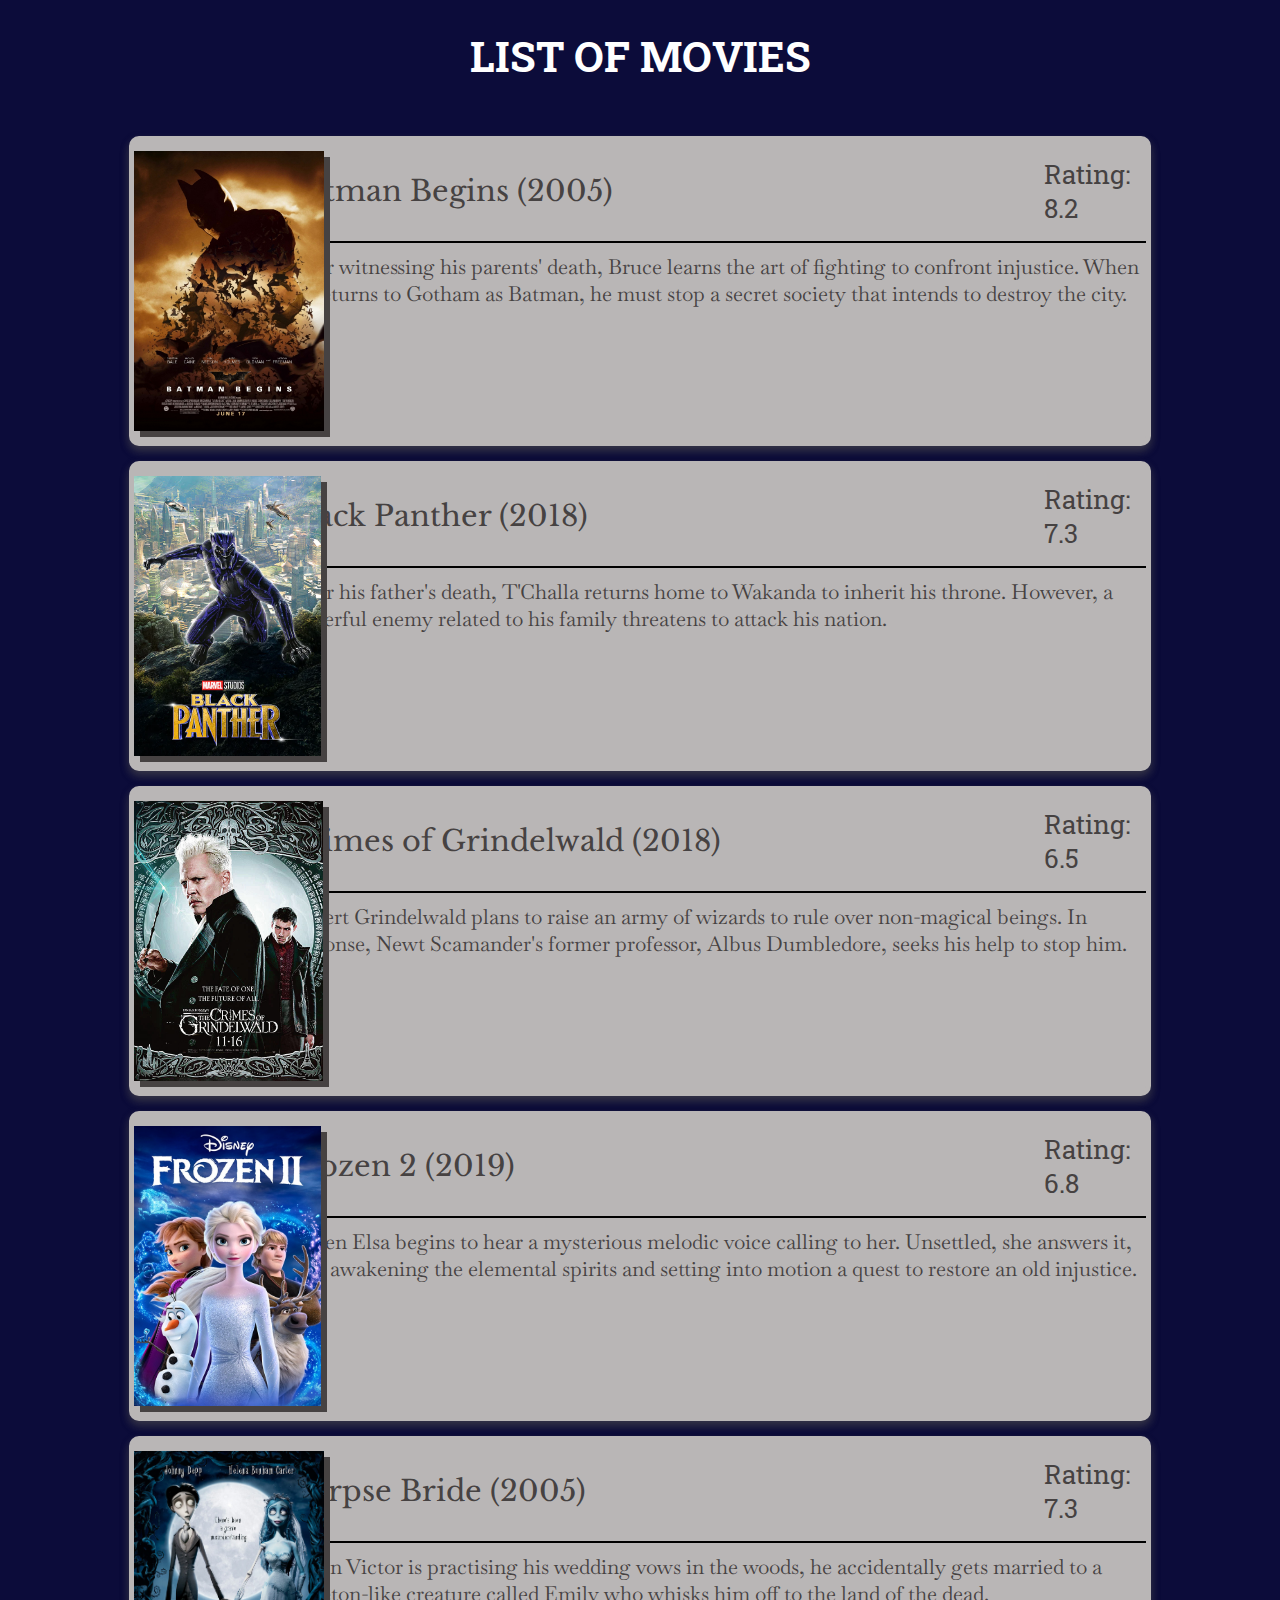
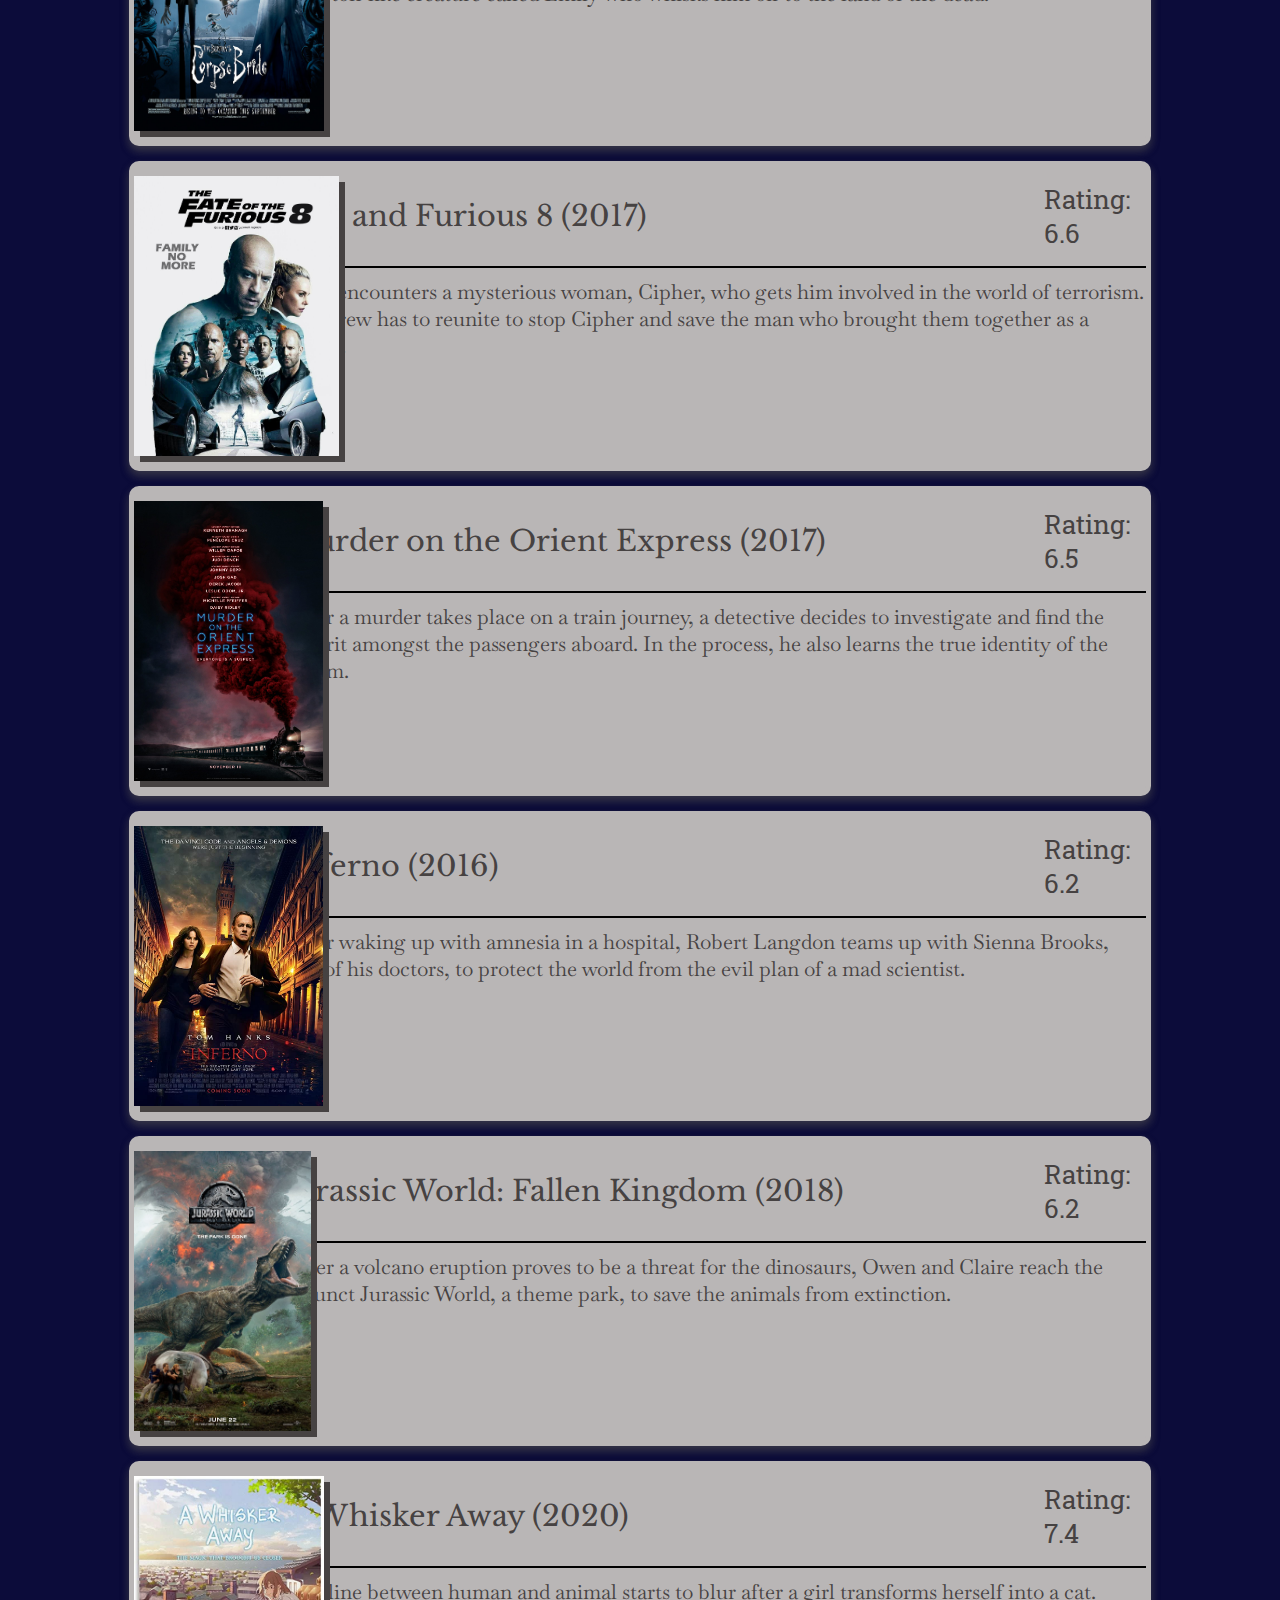
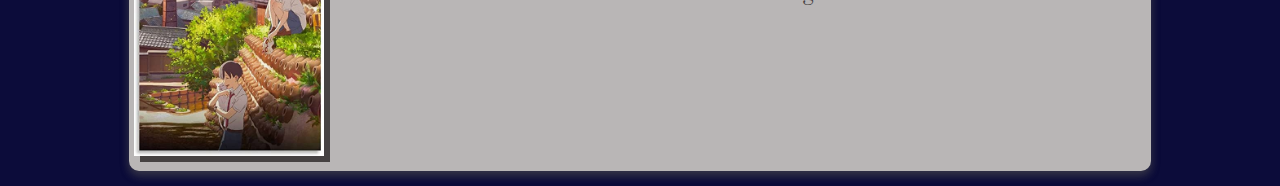
==== index.html @ 49fa0a9e "merapikan file" ====
<!DOCTYPE html>

<html>
    <head>
        <title>Movies Database</title>
        <link rel="stylesheet" href="./style/style.css">
        <script type="text/javascript" src="./script/script.js"></script>
        <meta name="viewport" content="width=device-width, initial-scale=1.0">
    </head>
    <body>
        <header id="header">
            <div>
                <h1>LIST OF MOVIES</h1>
            </div>
        </header>

        <div id="container">
            <script>
                renderList();
            </script>
            <!-- <div class="content">
                <div class="poster"><img></div>
                <div class="title"></div>
                <div class="rating"></div>
                <div class="description"></div>
            </div> -->
        </div>
    </body>
</html>
---- style/style.css ----
@import url('https://fonts.googleapis.com/css2?family=Baskervville&display=swap');
@import url('https://fonts.googleapis.com/css2?family=Libre+Baskerville:wght@700&family=Roboto+Slab:wght@600&display=swap');
@import url('https://fonts.googleapis.com/css2?family=Roboto+Slab:wght@600&display=swap');
html{
    font-family: 'Libre Baskerville', serif;
    background-color: #0c0c3a;
}
header{
    padding-top: 10px;
    text-align: center;
    font-family: 'Roboto Slab', sans-serif;
    color: black;
    font-size: 1.3rem;
    position: sticky;
    background-color: #0c0c3a;
    top: 0;
    padding: 0;
    margin: 0;
    color: white;
}

/*Style dari content*/
#container{
    margin: auto;
    padding-top: 10px;
    width: auto;
    height: auto;
    background-color: #0c0c3a;
}

.content{
    background-color: rgb(185, 182, 182);
    border: 5px solid rgb(185, 182, 182);
    border-radius: 10px;
    margin: 15px auto 15px auto;
    width: 80%;
    height: 300px;
    display: grid;
    grid-template-areas: 
    "poster title rating"
    "poster description description";
    grid-template-columns: 15% auto 10%;
    grid-template-rows: 100px auto;
    box-shadow: 0 4px 8px 0 rgba(90, 87, 87, 0.445), 0 6px 10px 0 rgba(63, 63, 63, 0.294);
    color: rgb(70, 66, 66);
}

.poster{
    grid-area: poster;
}

.title{
    grid-area: title;
    font-family: 'Libre Baskerville', serif;
    font-size: 1.8em;
    align-items: center;
    justify-content: left;
    display: flex;
}

.rating{
    grid-area: rating;
    font-family: 'Roboto Slab', serif;
    font-size: 1.6em;
    align-items: center;
    justify-content: center;
    display: flex;
}

.description{
    font-family: 'Baskervville', serif;
    font-size: 1.3em;
    grid-area: description;
    border-top: 2px solid black;
    padding-top: 10px;
    align-items: top;
    justify-content: left;
    display: flex;
}

img{
    max-width: 250px;
    max-height: 280px;
    margin: 10px auto 10px auto;
    display: flex;
    padding: 0;
    box-shadow: 6px 6px;
}
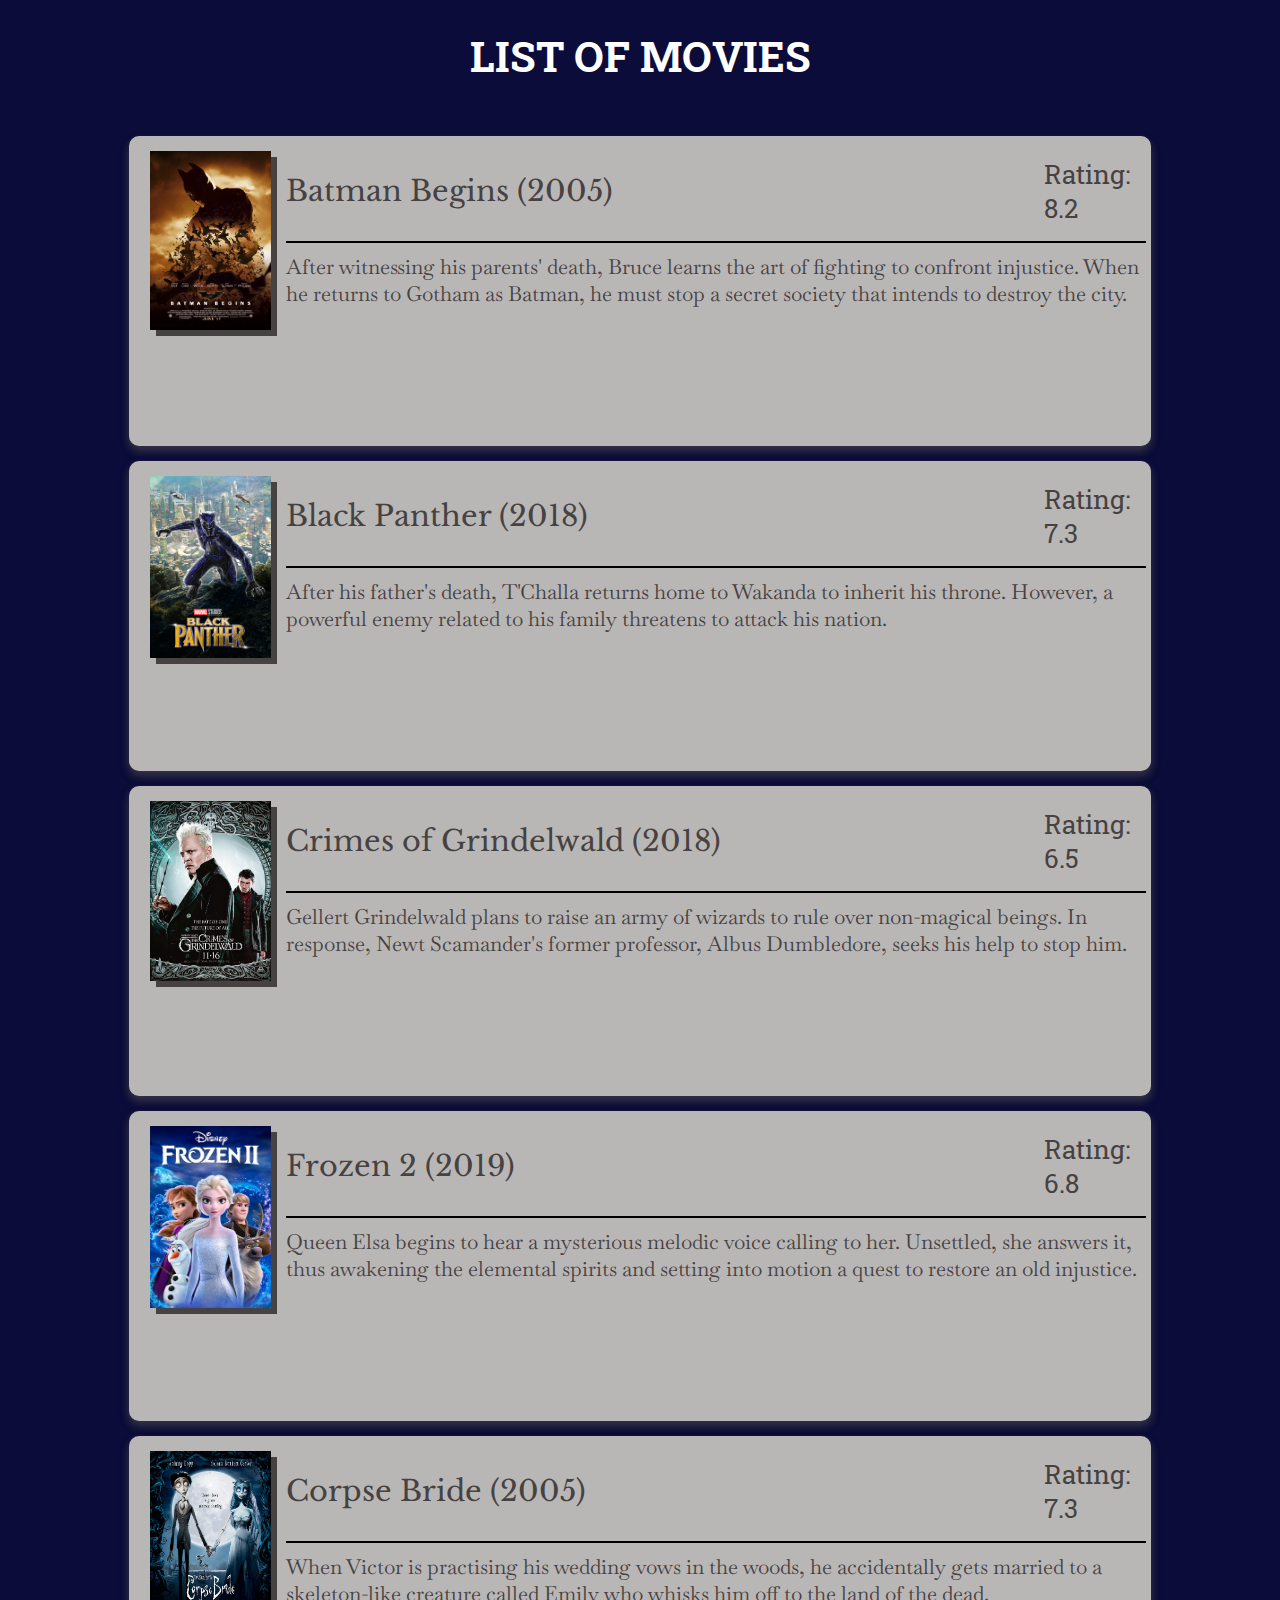
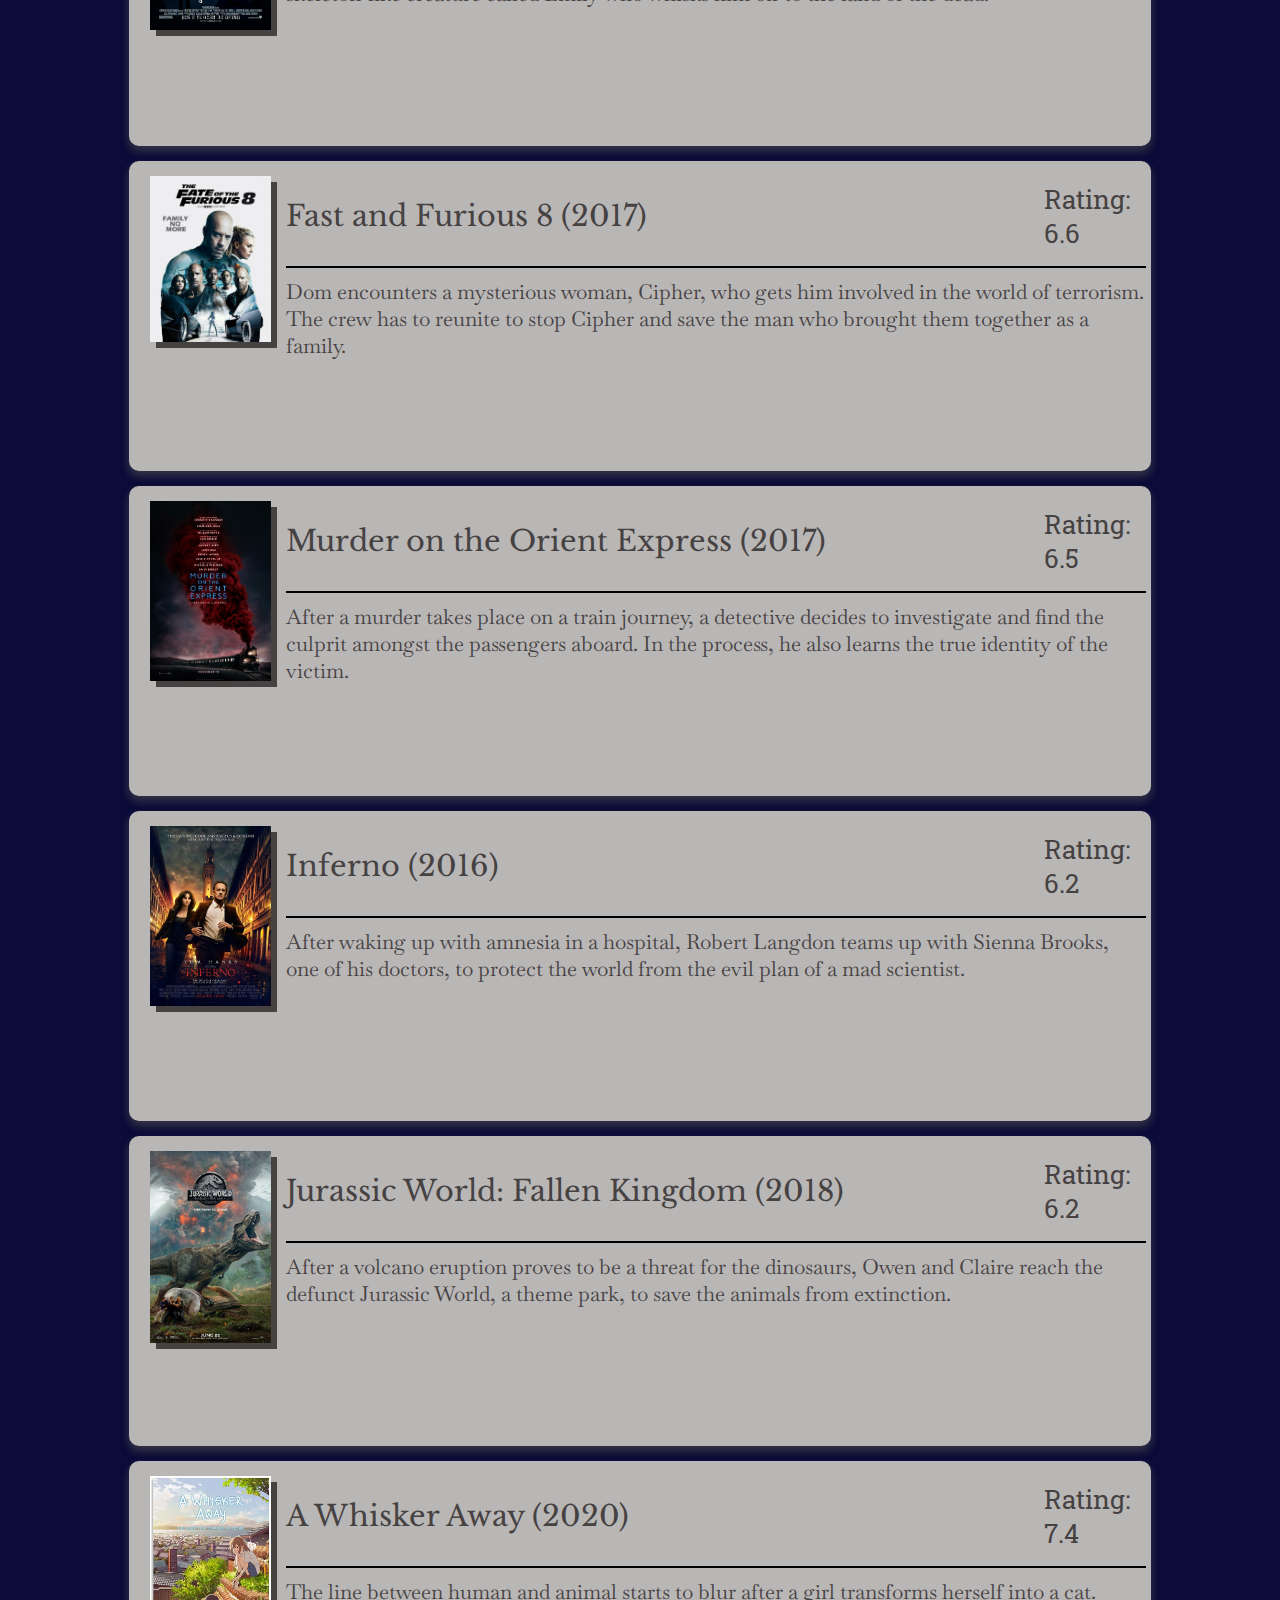
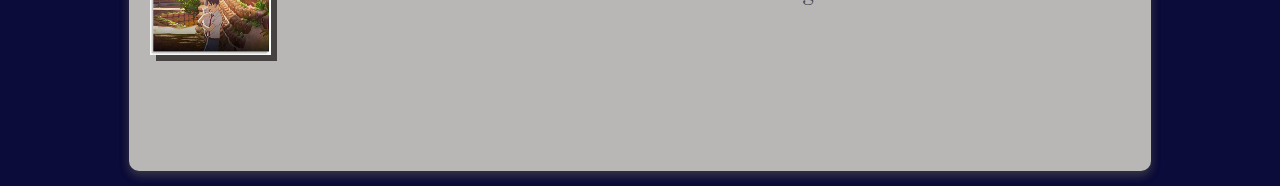
==== commit 084d8057: "Membuat responsif title dan poster sehingga kalo diklik masuk ke page baru, nambahin back button, da" ====
--- a/index.html
+++ b/index.html
@@ -1,28 +1,29 @@
 <!DOCTYPE html>
 
-<html>
+<html lang="en">
     <head>
         <title>Movies Database</title>
         <link rel="stylesheet" href="./style/style.css">
         <script type="text/javascript" src="./script/script.js"></script>
+        <meta charset="UTF-8">
+        <meta http-equiv="X-UA-Compatible" content="IE=edge">
         <meta name="viewport" content="width=device-width, initial-scale=1.0">
     </head>
     <body>
         <header id="header">
-            <div>
-                <h1>LIST OF MOVIES</h1>
-            </div>
+            <h1>LIST OF MOVIES</h1>
         </header>
 
         <div id="container">
             <script>
                 renderList();
             </script>
+            <!-- TEMPLATE DESAIN -->
             <!-- <div class="content">
-                <div class="poster"><img></div>
-                <div class="title"></div>
-                <div class="rating"></div>
-                <div class="description"></div>
+                <a href="./page/movie.html"><div class="poster"><img class="list-img" src="./poster-img/batman begin.jpg"></div></a>
+                <div class="title"><a href="./page/movie.html">A</a></div>
+                <div class="rating">A</div>
+                <div class="description">A</div>
             </div> -->
         </div>
     </body>
--- a/style/style.css
+++ b/style/style.css
@@ -18,6 +18,10 @@
     margin: 0;
     color: white;
 }
+a {
+    text-decoration: none;
+    color: inherit;
+}
 
 /*Style dari content*/
 #container{
@@ -26,6 +30,11 @@
     width: auto;
     height: auto;
     background-color: #0c0c3a;
+}
+
+.content:hover{
+    background-color: rgb(231, 222, 222);
+    border: 5px solid rgb(231, 222, 222);
 }
 
 .content{
@@ -78,12 +87,67 @@
     display: flex;
 }
 
-img{
-    max-width: 250px;
-    max-height: 280px;
+.list-img{
+    max-width: 80%;
+    max-height: 90%;
     margin: 10px auto 10px auto;
     display: flex;
     padding: 0;
     box-shadow: 6px 6px;
 }
 
+/* Style dari movie subpage */
+#page-container{
+    margin: auto;
+}
+
+#content-container{
+    margin: auto;
+    background-color: rgb(231, 222, 222);
+    padding-top: 10px;
+    width: 94%;
+    height: 45em;
+    border-radius: 20px; 
+    display: grid;
+    grid-template-areas: 
+    "mposter mtitle"
+    "mposter mdescription";
+    grid-template-columns: auto 81em;
+    grid-template-rows: 6em auto;
+    color: rgb(70, 66, 66);
+}
+
+#back-btn{
+    font-family: 'Libre Baskervville', serif;
+    font-size: 1.5em;
+    color: rgb(221, 140, 34);
+    margin: 0 0 0.7em 3em;
+}
+
+#poster-container{
+    grid-area: mposter;
+    display: flex;
+}
+
+#movie-poster{
+    max-width: 35em;
+    max-height: 40em;
+    margin: 2em 1em 2em 2em;
+    box-shadow: 6px 6px;
+    display: flex;
+}
+
+#movie-title{
+    grid-area: mtitle;
+    display: flex;
+    font-size: 2.5em;
+    align-items: center;
+    font-family: 'Libre Baskerville', serif;
+}
+
+#movie-description{
+    grid-area: mdescription;
+    border-top: 2px solid black;
+    padding-top: 1em;
+    font-size: 1.3em;
+}